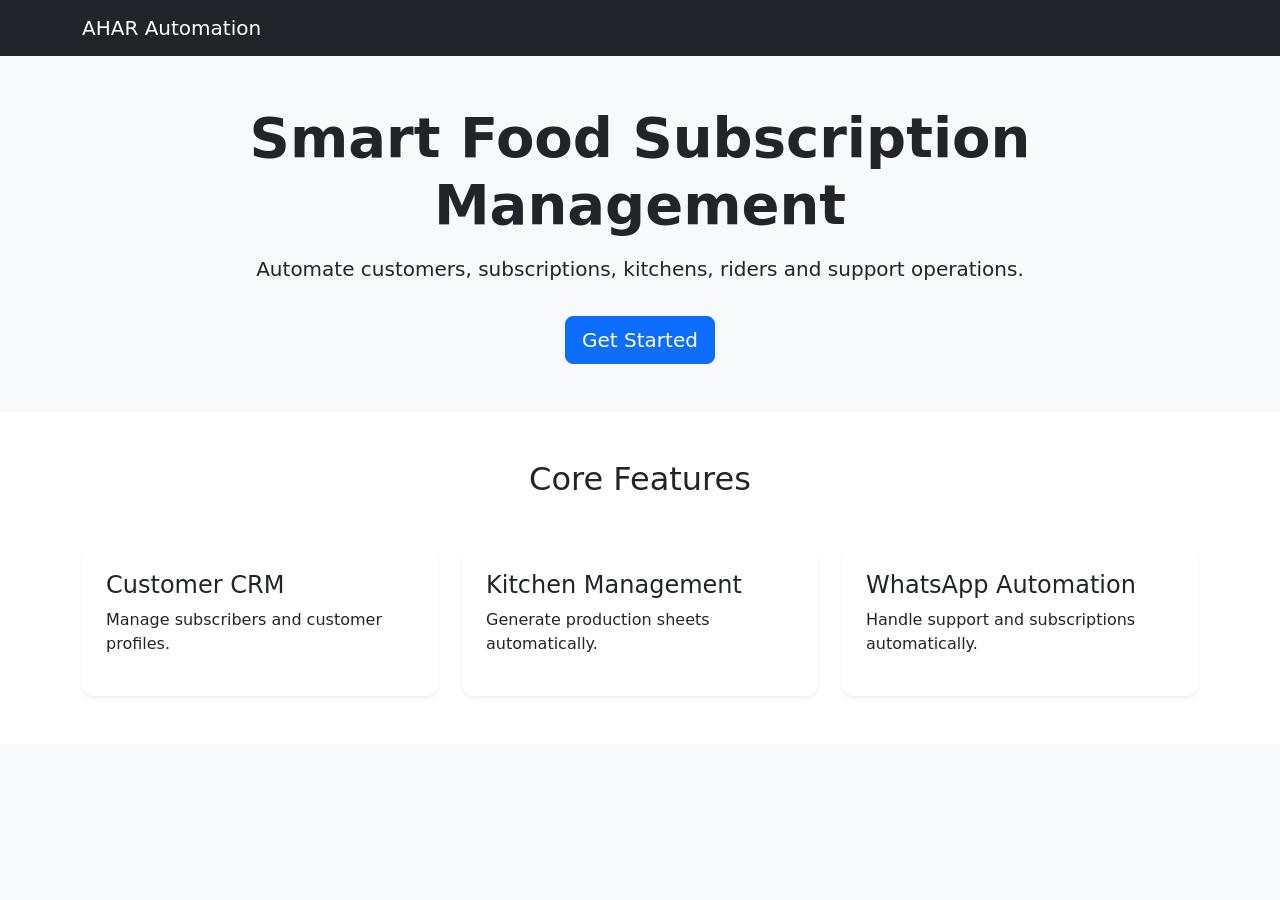
==== index.html @ 115608bd "Phase 4 Landing Page" ====
<!DOCTYPE html>
<html lang="en">
<head>
  <meta charset="UTF-8">
  <meta name="viewport" content="width=device-width, initial-scale=1.0">

  <title>Ahar Automation</title>

  <link href="https://cdn.jsdelivr.net/npm/bootstrap@5.3.3/dist/css/bootstrap.min.css" rel="stylesheet">

  <link rel="stylesheet" href="css/style.css">
</head>

<body>

  <!-- Navbar -->
  <nav class="navbar navbar-expand-lg navbar-dark bg-dark">
    <div class="container">
      <a class="navbar-brand" href="#">
        AHAR Automation
      </a>
    </div>
  </nav>

  <!-- Hero Section -->
  <section class="py-5">
    <div class="container text-center">
      <h1 class="display-4 fw-bold">
        Smart Food Subscription Management
      </h1>

      <p class="lead mt-3">
        Automate customers, subscriptions, kitchens,
        riders and support operations.
      </p>

      <a href="#" class="btn btn-primary btn-lg mt-3">
        Get Started
      </a>
    </div>
  </section>

  <section class="py-5 bg-white">
  <div class="container">

    <div class="text-center mb-5">
      <h2>Core Features</h2>
    </div>

    <div class="row g-4">

      <div class="col-md-4">
        <div class="card shadow-sm p-4">
          <h4>Customer CRM</h4>
          <p>
            Manage subscribers and customer profiles.
          </p>
        </div>
      </div>

      <div class="col-md-4">
        <div class="card shadow-sm p-4">
          <h4>Kitchen Management</h4>
          <p>
            Generate production sheets automatically.
          </p>
        </div>
      </div>

      <div class="col-md-4">
        <div class="card shadow-sm p-4">
          <h4>WhatsApp Automation</h4>
          <p>
            Handle support and subscriptions automatically.
          </p>
        </div>
      </div>

    </div>

  </div>
</section>

  <script src="js/app.js"></script>

</body>
</html>
---- css/style.css ----
body{
    background:#f8f9fa;
}

.hero{
    min-height:80vh;
}

.card{
    border:none;
    border-radius:12px;
}
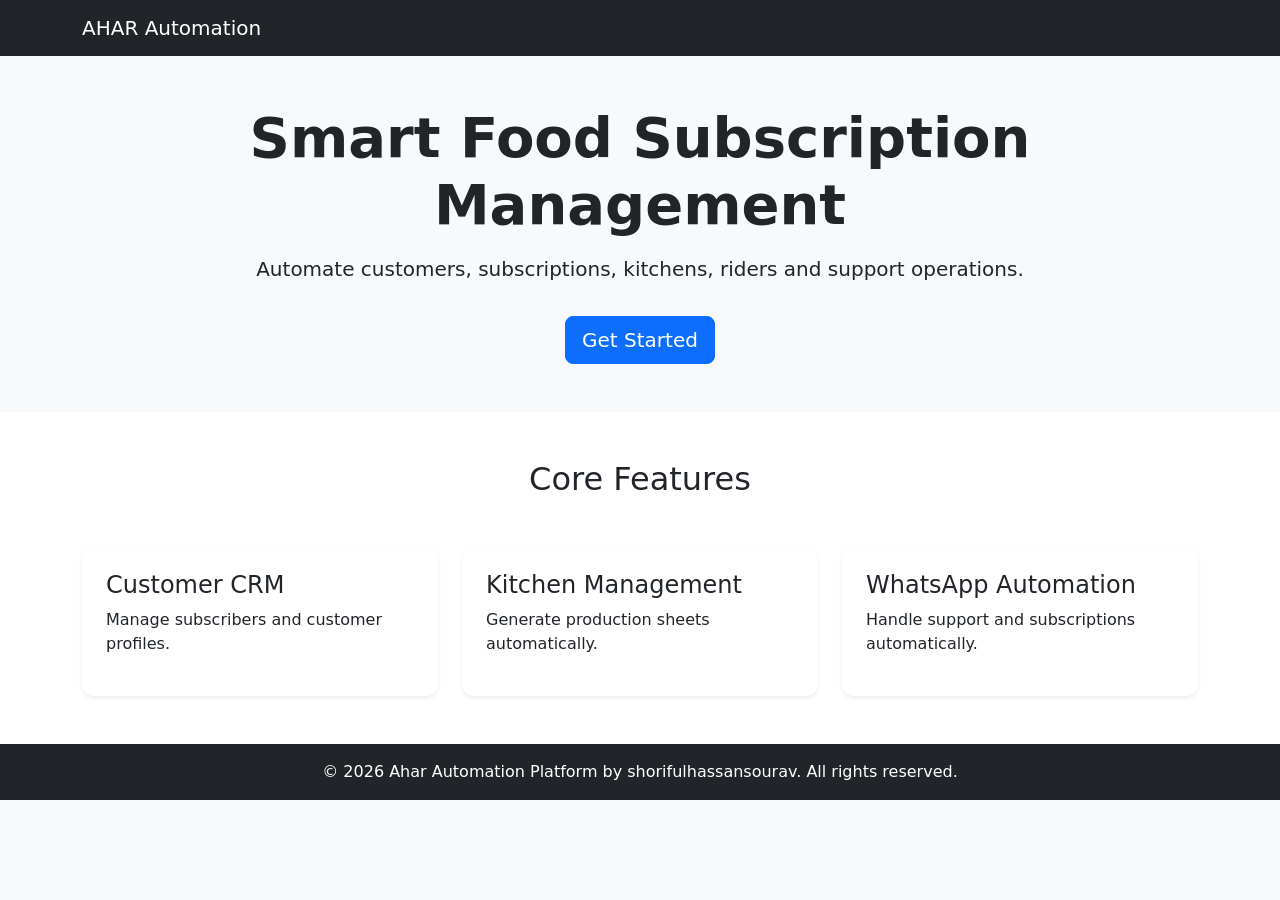
==== commit 3058fce6: "Added Vercel configuration" ====
--- a/index.html
+++ b/index.html
@@ -81,6 +81,10 @@
   </div>
 </section>
 
+<footer class="bg-dark text-white text-center py-3">
+  © 2026 Ahar Automation Platform by shorifulhassansourav. All rights reserved.
+</footer>
+
   <script src="js/app.js"></script>
 
 </body>
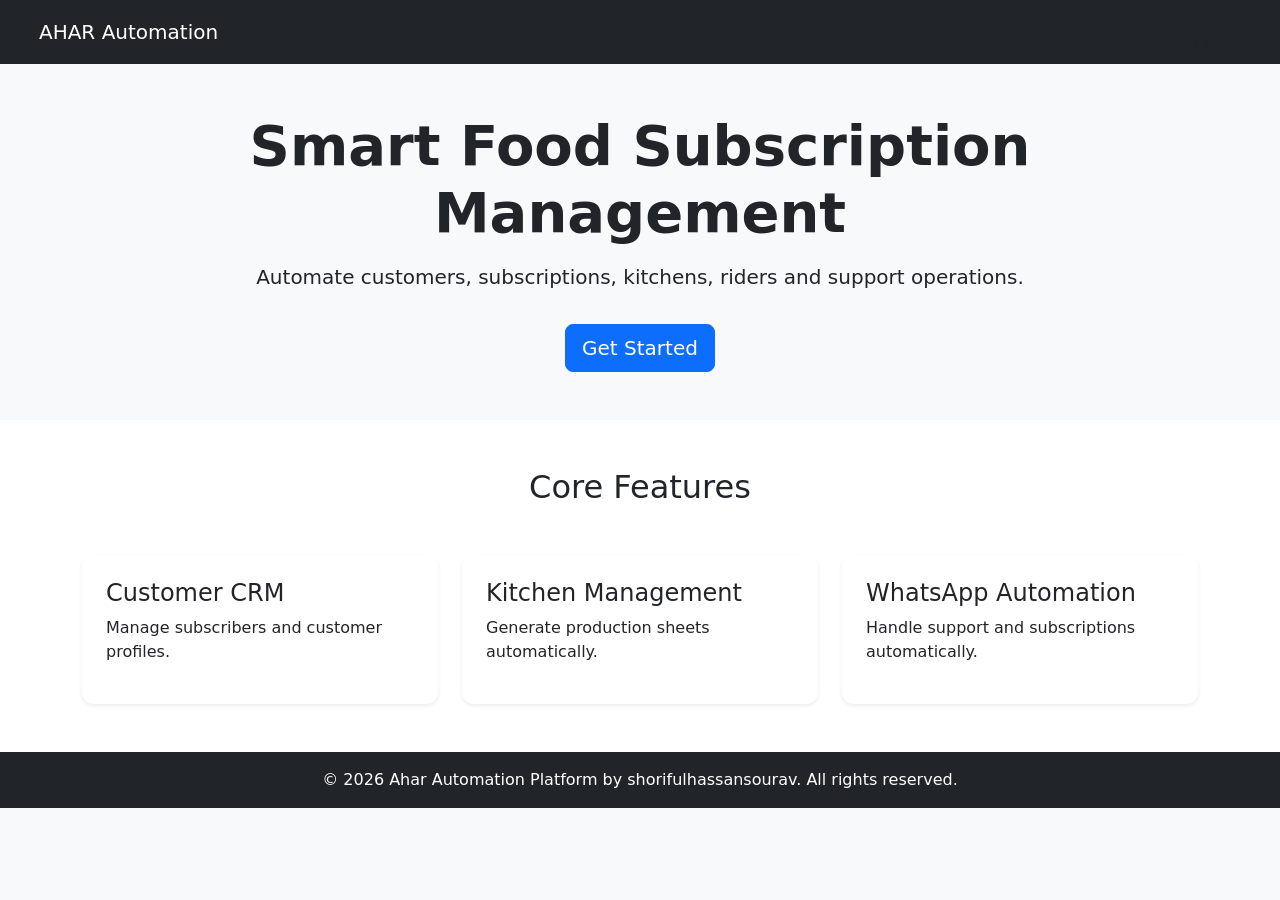
==== commit b0c41318: "Added customer form" ====
--- a/index.html
+++ b/index.html
@@ -20,6 +20,16 @@
         AHAR Automation
       </a>
     </div>
+
+    <li class="nav-item">
+<a
+class="nav-link"
+href="customers.html">
+Customers
+</a>
+</li>
+
+
   </nav>
 
   <!-- Hero Section -->
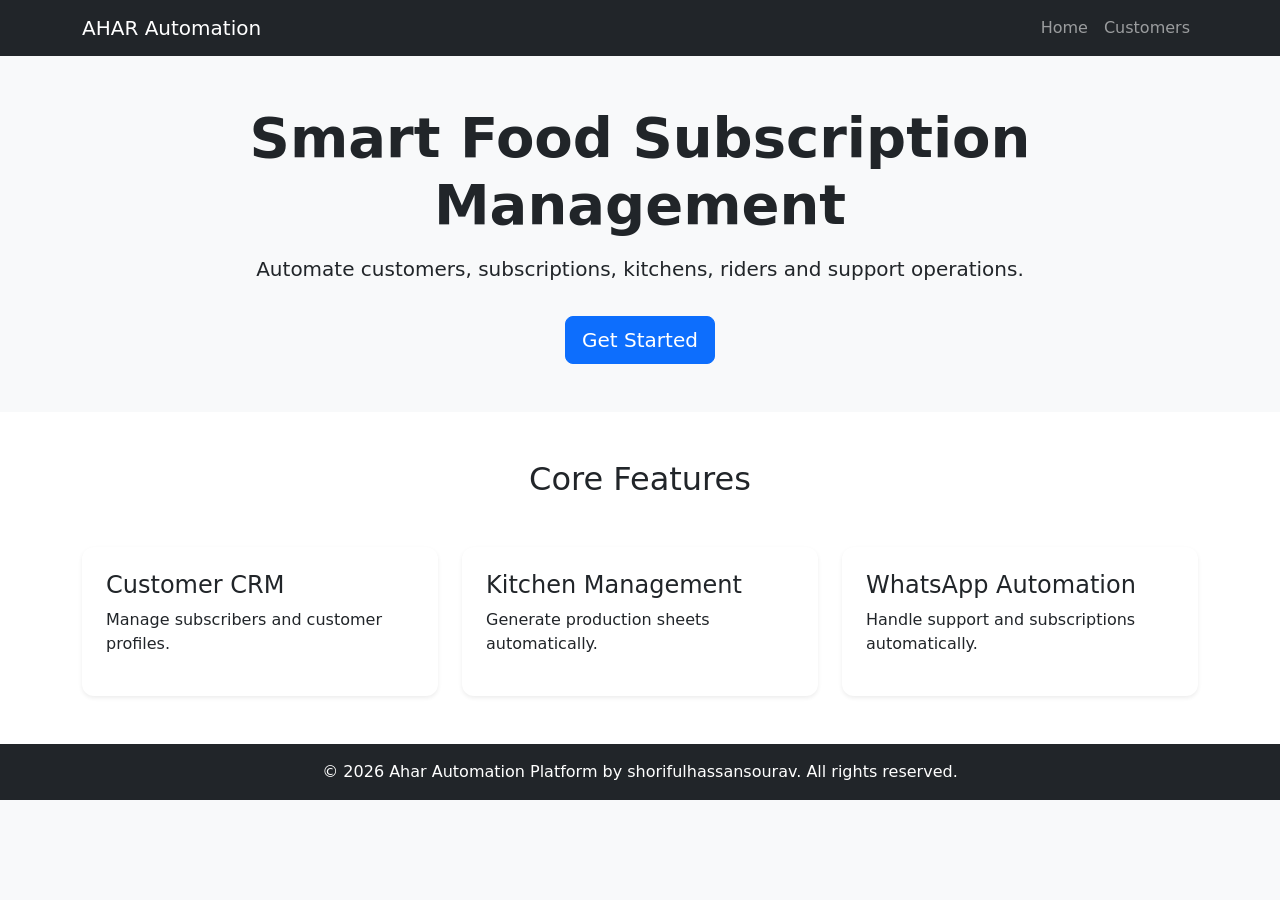
==== commit 4ed5c178: "Added customer form" ====
--- a/index.html
+++ b/index.html
@@ -15,22 +15,44 @@
 
   <!-- Navbar -->
   <nav class="navbar navbar-expand-lg navbar-dark bg-dark">
-    <div class="container">
-      <a class="navbar-brand" href="#">
-        AHAR Automation
-      </a>
+  <div class="container">
+
+    <a class="navbar-brand" href="index.html">
+      AHAR Automation
+    </a>
+
+    <button
+      class="navbar-toggler"
+      type="button"
+      data-bs-toggle="collapse"
+      data-bs-target="#navbarNav">
+
+      <span class="navbar-toggler-icon"></span>
+
+    </button>
+
+    <div class="collapse navbar-collapse" id="navbarNav">
+
+      <ul class="navbar-nav ms-auto">
+
+        <li class="nav-item">
+          <a class="nav-link" href="index.html">
+            Home
+          </a>
+        </li>
+
+        <li class="nav-item">
+          <a class="nav-link" href="customers.html">
+            Customers
+          </a>
+        </li>
+
+      </ul>
+
     </div>
 
-    <li class="nav-item">
-<a
-class="nav-link"
-href="customers.html">
-Customers
-</a>
-</li>
-
-
-  </nav>
+  </div>
+</nav>
 
   <!-- Hero Section -->
   <section class="py-5">
@@ -96,6 +118,6 @@
 </footer>
 
   <script src="js/app.js"></script>
-
+<script src="https://cdn.jsdelivr.net/npm/bootstrap@5.3.3/dist/js/bootstrap.bundle.min.js"></script>
 </body>
 </html>
